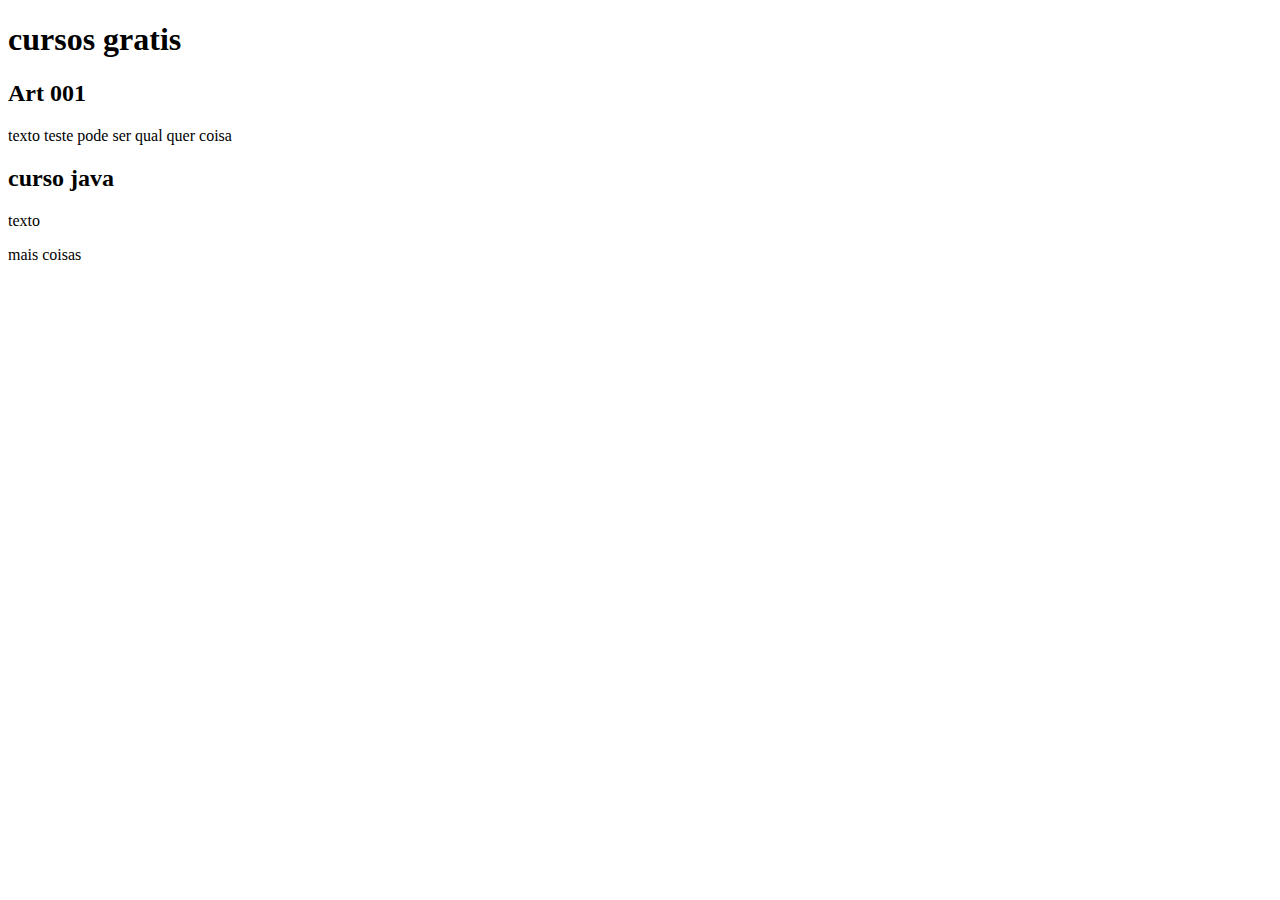
==== index.html @ a662ef44 "mais coisas" ====
<!DOCTYPE html>
<html lang="pt-br">
<head>
    <meta charset="UTF-8">
    <meta http-equiv="X-UA-Compatible" content="IE=edge">
    <meta name="viewport" content="width=device-width, initial-scale=1.0">
    <title>Titulo site</title>
<body>
  <main>
    <head>
        <h1>cursos gratis</h1>
        <article>
            <h2>
                Art 001
            </h2>
            <p>texto teste pode ser qual quer coisa </p>
        </article>
        <article>
            <h2>curso java</h2>
            <p>texto</p>
            mais coisas
        </article>
    </head>
  </main>
</body>
</html>
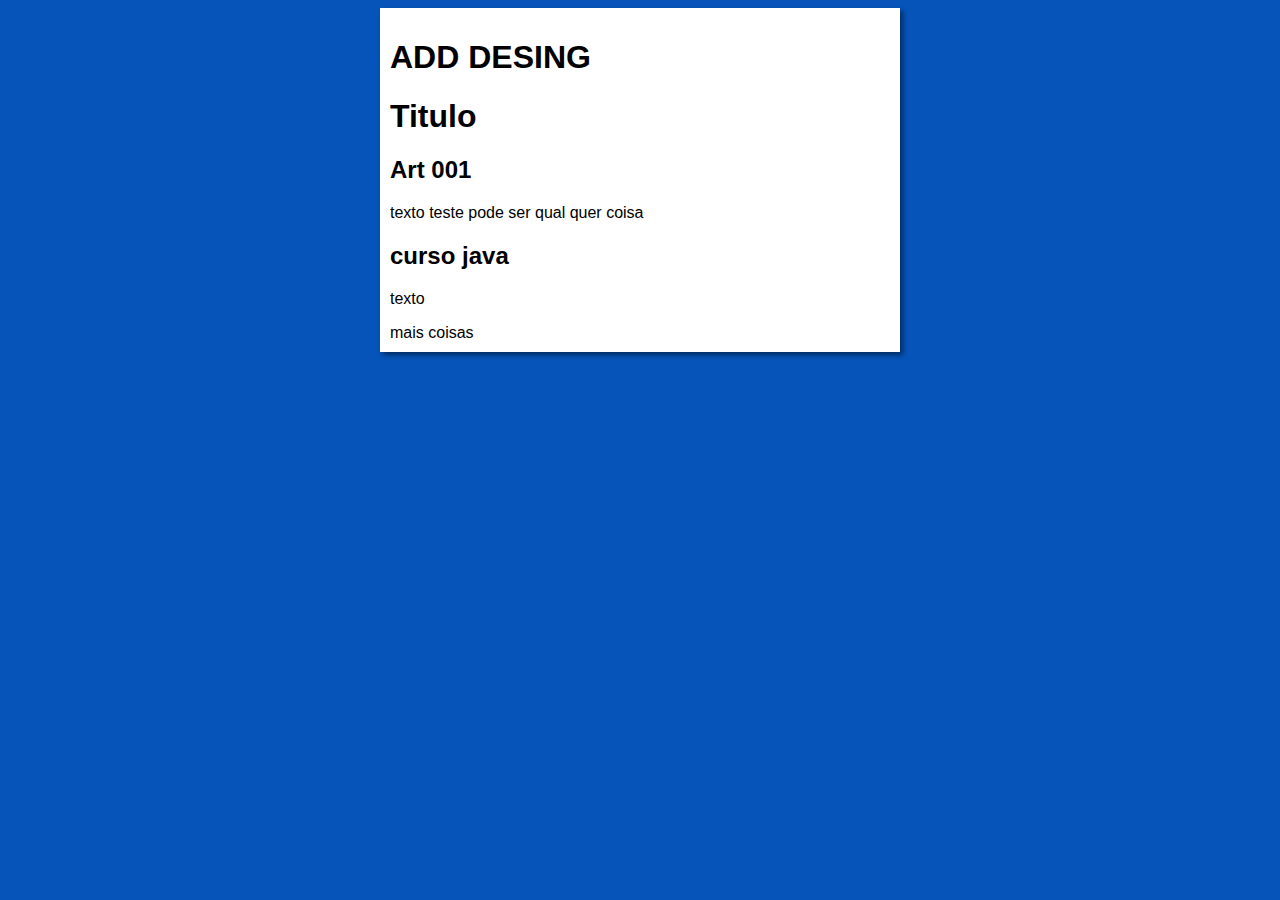
==== commit 0a492d87: "Merge branch 'conteudo'" ====
--- a/index.html
+++ b/index.html
@@ -4,11 +4,15 @@
     <meta charset="UTF-8">
     <meta http-equiv="X-UA-Compatible" content="IE=edge">
     <meta name="viewport" content="width=device-width, initial-scale=1.0">
-    <title>Titulo site</title>
+    <link rel="stylesheet" href="estilos/style.css">
+    <title>Curso em video</title>
+</head>
 <body>
   <main>
     <head>
-        <h1>cursos gratis</h1>
+
+        <h1> ADD DESING</h1>
+        <h1>Titulo</h1>
         <article>
             <h2>
                 Art 001
--- a/estilos/style.css
+++ b/estilos/style.css
@@ -0,0 +1,13 @@
+*{
+    font-family:Arial, Helvetica, sans-serif;
+}
+body{
+    background-color: rgb(6, 84, 185);
+}
+main{
+    background-color: white;
+    width: 500px;
+    margin: auto;
+    padding: 10px;
+    box-shadow: 3px 3px 5px rgba(0, 0,0, 0.473);
+}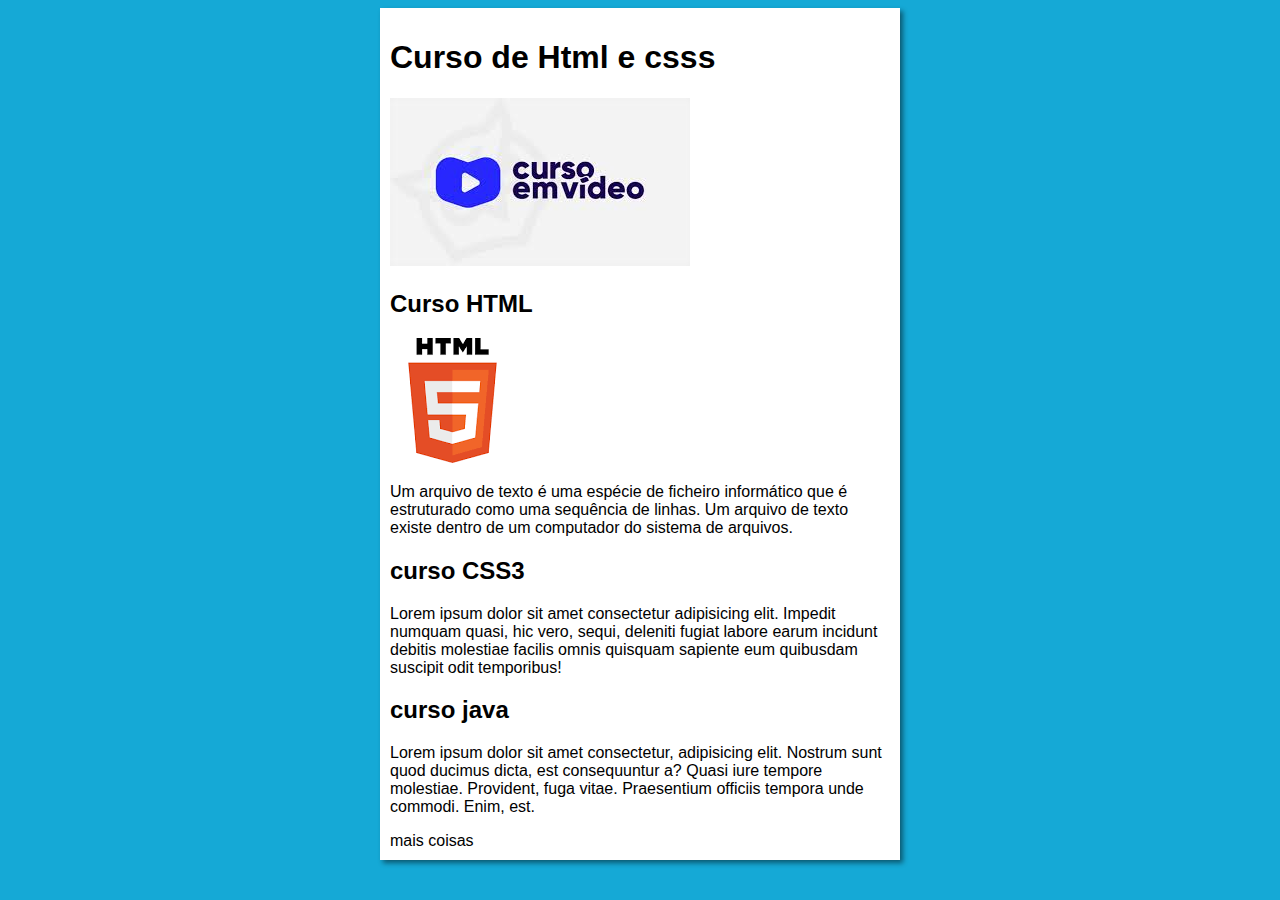
==== commit fca3105c: "atualizar" ====
--- a/index.html
+++ b/index.html
@@ -4,24 +4,31 @@
     <meta charset="UTF-8">
     <meta http-equiv="X-UA-Compatible" content="IE=edge">
     <meta name="viewport" content="width=device-width, initial-scale=1.0">
-    <link rel="stylesheet" href="estilos/style.css">
+    <link rel="stylesheet" href="public/assets/Css/style.css">
     <title>Curso em video</title>
 </head>
 <body>
   <main>
     <head>
 
-        <h1> ADD DESING</h1>
-        <h1>Titulo</h1>
+        <h1> Curso de Html e csss </h1>
+        <img src="public/assets/img/logo_cursoemvideo.jpg" alt="">
+
         <article>
             <h2>
-                Art 001
+                Curso HTML
             </h2>
-            <p>texto teste pode ser qual quer coisa </p>
+            <img src="/public/assets/img/html_logo.png" alt="">
+            <p>Um arquivo de texto é uma espécie de ficheiro informático que é estruturado como uma sequência de linhas. Um arquivo de texto existe dentro de um computador do sistema de arquivos. </p>
+        </article>
+        <article>
+            <h2>curso CSS3</h2>
+            <p>Lorem ipsum dolor sit amet consectetur adipisicing elit. Impedit numquam quasi, hic vero, sequi, deleniti fugiat labore earum incidunt debitis molestiae facilis omnis quisquam sapiente eum quibusdam suscipit odit temporibus!</p>
+           
         </article>
         <article>
             <h2>curso java</h2>
-            <p>texto</p>
+            <p>Lorem ipsum dolor sit amet consectetur, adipisicing elit. Nostrum sunt quod ducimus dicta, est consequuntur a? Quasi iure tempore molestiae. Provident, fuga vitae. Praesentium officiis tempora unde commodi. Enim, est.</p>
             mais coisas
         </article>
     </head>
--- a/public/assets/Css/style.css
+++ b/public/assets/Css/style.css
@@ -0,0 +1,13 @@
+*{
+    font-family:Arial, Helvetica, sans-serif;
+}
+body{
+    background-color: rgb(21, 169, 214);
+}
+main{
+    background-color: white;
+    width: 500px;
+    margin: auto;
+    padding: 10px;
+    box-shadow: 3px 3px 5px rgba(0, 0,0, 0.473);
+}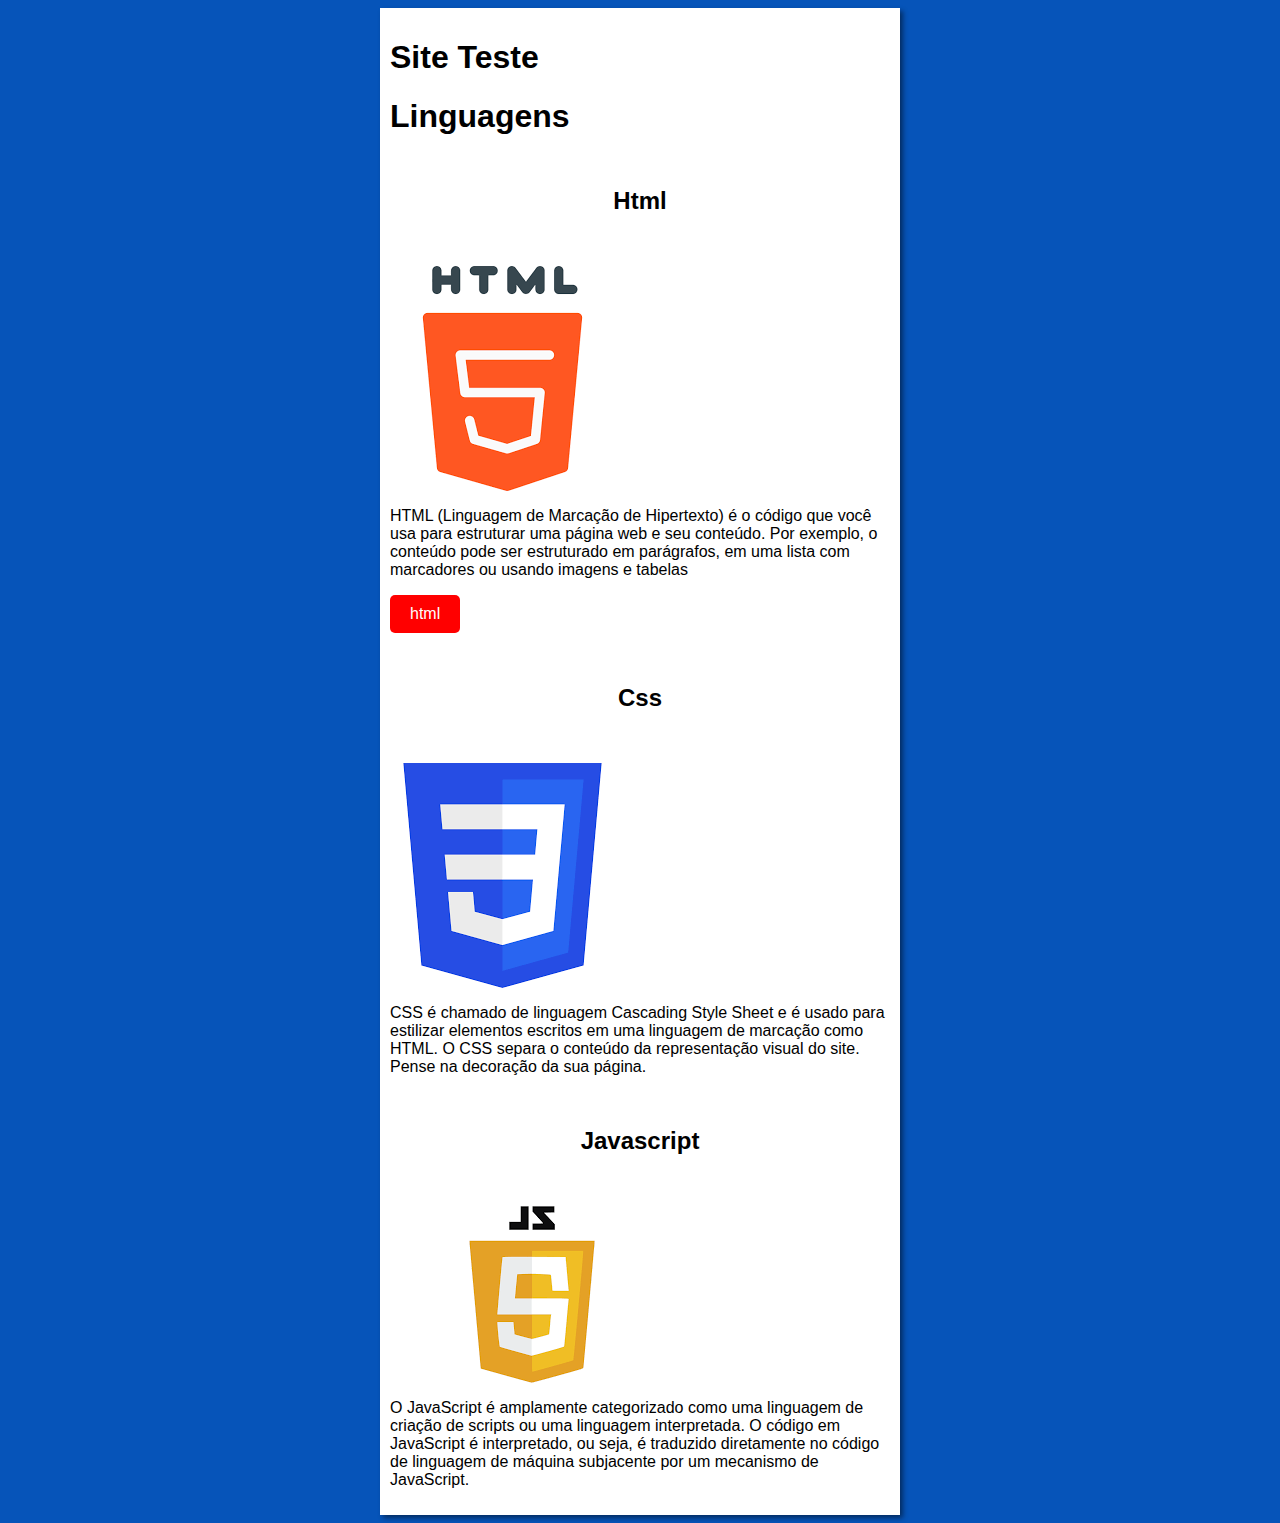
==== commit 17ddaba0: "Atualizacao_19" ====
--- a/index.html
+++ b/index.html
@@ -4,32 +4,35 @@
     <meta charset="UTF-8">
     <meta http-equiv="X-UA-Compatible" content="IE=edge">
     <meta name="viewport" content="width=device-width, initial-scale=1.0">
-    <link rel="stylesheet" href="public/assets/Css/style.css">
+    <link rel="stylesheet" href="Assets/Css/style.css">
     <title>Curso em video</title>
 </head>
 <body>
   <main>
     <head>
 
-        <h1> Curso de Html e csss </h1>
-        <img src="public/assets/img/logo_cursoemvideo.jpg" alt="">
-
+        <h1> Site Teste </h1>
+        <h1 class="">Linguagens </h1>
         <article>
-            <h2>
-                Curso HTML
-            </h2>
-            <img src="/public/assets/img/html_logo.png" alt="">
-            <p>Um arquivo de texto é uma espécie de ficheiro informático que é estruturado como uma sequência de linhas. Um arquivo de texto existe dentro de um computador do sistema de arquivos. </p>
+            
+            <h2 class="htm_pv">  Html <br></h2>
+            <img src="Assets/images/Html_logo.png" alt="" class="img_todas">
+            <p>HTML (Linguagem de Marcação de Hipertexto) é o código que você usa para estruturar uma página web e seu conteúdo. Por exemplo, o conteúdo pode ser estruturado em parágrafos, em uma lista com marcadores ou usando imagens e tabelas </p>
+            <nav>
+            
+                <a class="botao-link" href="Assets/Html/pag_html.html">html</a>
+            </nav>
         </article>
         <article>
-            <h2>curso CSS3</h2>
-            <p>Lorem ipsum dolor sit amet consectetur adipisicing elit. Impedit numquam quasi, hic vero, sequi, deleniti fugiat labore earum incidunt debitis molestiae facilis omnis quisquam sapiente eum quibusdam suscipit odit temporibus!</p>
-           
+            <h2 class="css_pv">Css</h2>
+            <img src="Assets/images/Css_logo.png" alt="" class="img_todas">
+            <p>CSS é chamado de linguagem Cascading Style Sheet e é usado para estilizar elementos escritos em uma linguagem de marcação como HTML. O CSS separa o conteúdo da representação visual do site. Pense na decoração da sua página.</p>
+            
         </article>
         <article>
-            <h2>curso java</h2>
-            <p>Lorem ipsum dolor sit amet consectetur, adipisicing elit. Nostrum sunt quod ducimus dicta, est consequuntur a? Quasi iure tempore molestiae. Provident, fuga vitae. Praesentium officiis tempora unde commodi. Enim, est.</p>
-            mais coisas
+            <h2 class="js_pv">Javascript</h2>
+            <img src="Assets/images/logo_js.png" alt="" class="img_todas">
+            <p>O JavaScript é amplamente categorizado como uma linguagem de criação de scripts ou uma linguagem interpretada. O código em JavaScript é interpretado, ou seja, é traduzido diretamente no código de linguagem de máquina subjacente por um mecanismo de JavaScript.</p>
         </article>
     </head>
   </main>
--- a/Assets/Css/style.css
+++ b/Assets/Css/style.css
@@ -0,0 +1,49 @@
+*{
+    font-family:Arial, Helvetica, sans-serif;
+}
+body{
+    background-color: rgb(6, 84, 185);
+}
+main{
+    background-color: white;
+    width: 500px;
+    margin: auto;
+    padding: 10px;
+    box-shadow: 3px 3px 5px rgba(0, 0,0, 0.473);
+}
+.htm_pv{
+    display: flex;
+    justify-content: center; /* Centraliza horizontalmente */
+    align-items: center; /* Centraliza verticalmente */
+    height: 10vh; /* Ou outra altura desejada */
+}
+.css_pv{
+    display: flex;
+    justify-content: center; /* Centraliza horizontalmente */
+    align-items: center; /* Centraliza verticalmente */
+    height: 10vh; /* Ou outra altura desejada */
+}
+.js_pv{
+    display: flex;
+    justify-content: center; /* Centraliza horizontalmente */
+    align-items: center; /* Centraliza verticalmente */
+    height: 10vh; /* Ou outra altura desejada */
+}
+.botao-link {
+    display: inline-block;
+    padding: 10px 20px; /* Ajuste o preenchimento conforme necessário */
+    background-color: #ff0000; /* Cor de fundo do botão */
+    color: #fff; /* Cor do texto do botão */
+    text-decoration: none; /* Remova o sublinhado padrão */
+    border-radius: 5px; /* Cantos arredondados */
+}
+
+/* Estilos de hover (quando o mouse passa por cima) */
+.botao-link:hover {
+    background-color: #ff0000; /* Cor de fundo alterada */
+}
+.img_todas{
+    display: flex;
+    justify-content: center; /* Centraliza horizontalmente */
+    align-items: center; /* Centraliza verticalmente */
+   }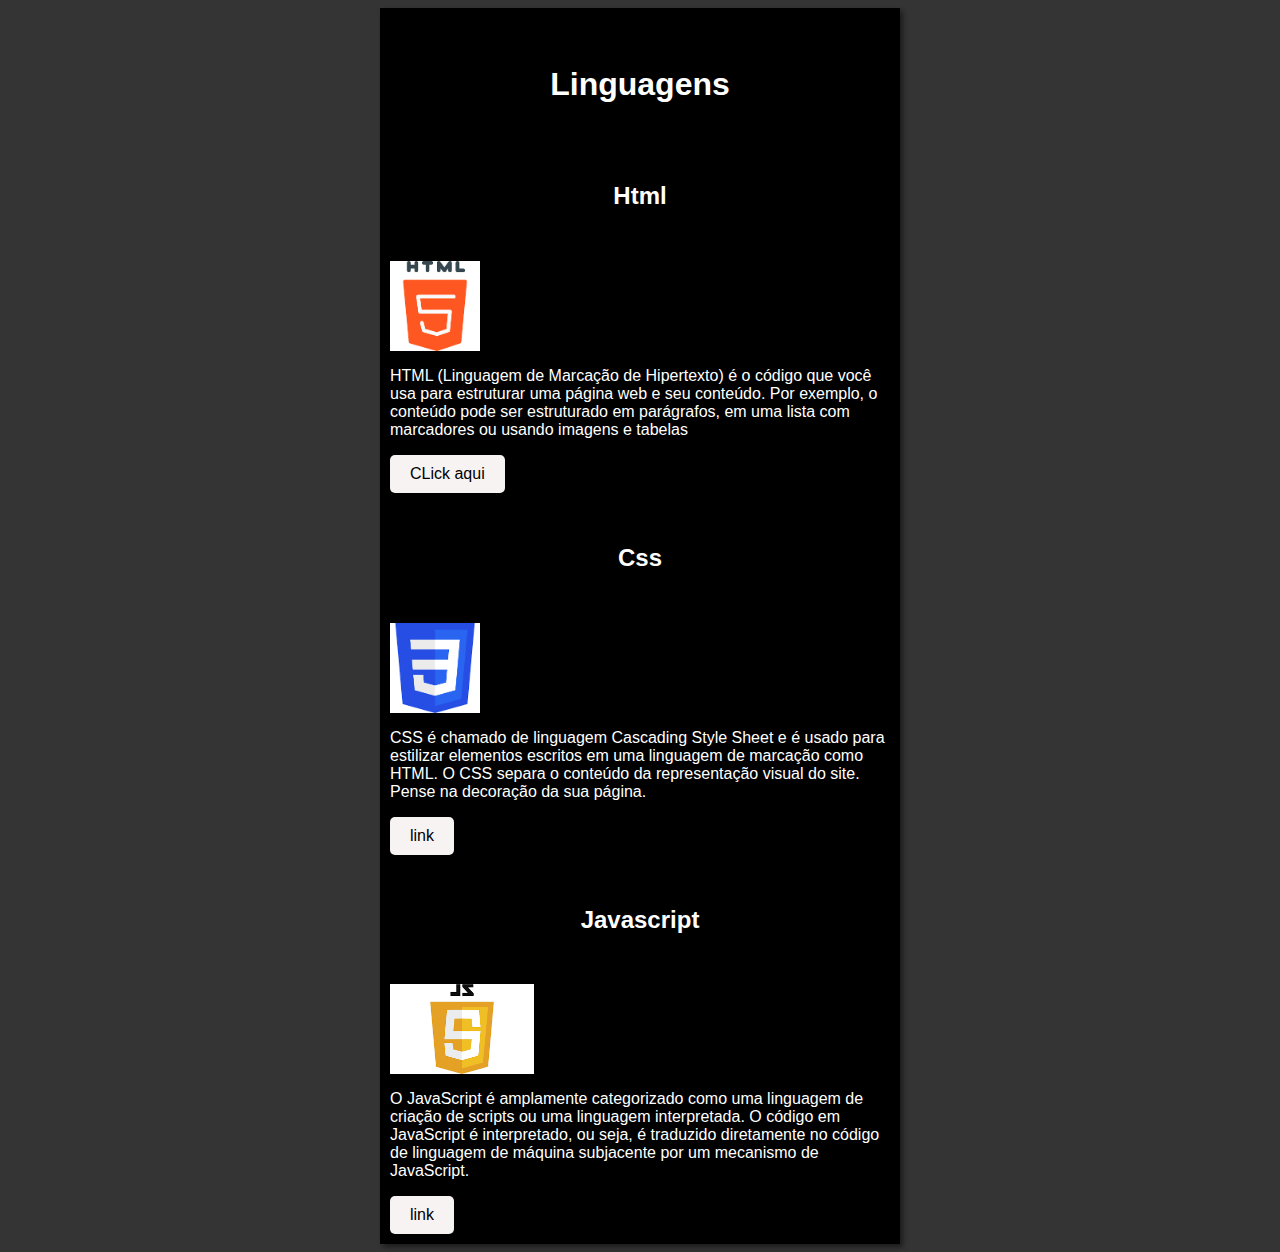
==== commit 131ec763: "finalizado" ====
--- a/index.html
+++ b/index.html
@@ -11,8 +11,8 @@
   <main>
     <head>
 
-        <h1> Site Teste </h1>
-        <h1 class="">Linguagens </h1>
+       
+        <h1 >Linguagens </h1>
         <article>
             
             <h2 class="htm_pv">  Html <br></h2>
@@ -20,19 +20,24 @@
             <p>HTML (Linguagem de Marcação de Hipertexto) é o código que você usa para estruturar uma página web e seu conteúdo. Por exemplo, o conteúdo pode ser estruturado em parágrafos, em uma lista com marcadores ou usando imagens e tabelas </p>
             <nav>
             
-                <a class="botao-link" href="Assets/Html/pag_html.html">html</a>
+                <a class="botao-link" href="Assets/Html/pag_html.html">CLick aqui</a>
             </nav>
         </article>
         <article>
             <h2 class="css_pv">Css</h2>
             <img src="Assets/images/Css_logo.png" alt="" class="img_todas">
             <p>CSS é chamado de linguagem Cascading Style Sheet e é usado para estilizar elementos escritos em uma linguagem de marcação como HTML. O CSS separa o conteúdo da representação visual do site. Pense na decoração da sua página.</p>
-            
+            <nav>
+                <a  class="botao-link" href="Assets/Html/pag_css.html">link</a>
+            </nav>
         </article>
         <article>
             <h2 class="js_pv">Javascript</h2>
             <img src="Assets/images/logo_js.png" alt="" class="img_todas">
             <p>O JavaScript é amplamente categorizado como uma linguagem de criação de scripts ou uma linguagem interpretada. O código em JavaScript é interpretado, ou seja, é traduzido diretamente no código de linguagem de máquina subjacente por um mecanismo de JavaScript.</p>
+            <nav>
+                <a class="botao-link" href="Assets/Html/pag_javascript.html">link</a>
+            </nav>
         </article>
     </head>
   </main>
--- a/Assets/Css/style.css
+++ b/Assets/Css/style.css
@@ -2,14 +2,22 @@
     font-family:Arial, Helvetica, sans-serif;
 }
 body{
-    background-color: rgb(6, 84, 185);
+    background-color: rgb(52, 52, 53);
+    color: white;
 }
 main{
-    background-color: white;
+    background-color: rgb(0, 0, 0);
     width: 500px;
     margin: auto;
     padding: 10px;
     box-shadow: 3px 3px 5px rgba(0, 0,0, 0.473);
+}
+h1{
+    display: flex;
+    justify-content: center; /* Centraliza horizontalmente */
+    align-items: center; /* Centraliza verticalmente */
+    height: 10vh; /* Ou outra altura desejada */
+
 }
 .htm_pv{
     display: flex;
@@ -32,18 +40,19 @@
 .botao-link {
     display: inline-block;
     padding: 10px 20px; /* Ajuste o preenchimento conforme necessário */
-    background-color: #ff0000; /* Cor de fundo do botão */
-    color: #fff; /* Cor do texto do botão */
+    background-color: #f8f3f3; /* Cor de fundo do botão */
+    color: #000000; /* Cor do texto do botão */
     text-decoration: none; /* Remova o sublinhado padrão */
     border-radius: 5px; /* Cantos arredondados */
 }
 
 /* Estilos de hover (quando o mouse passa por cima) */
 .botao-link:hover {
-    background-color: #ff0000; /* Cor de fundo alterada */
+    background-color: #06d143; /* Cor de fundo alterada */
 }
 .img_todas{
     display: flex;
     justify-content: center; /* Centraliza horizontalmente */
     align-items: center; /* Centraliza verticalmente */
+    height: 10vh; /* Ou outra altura desejada */
    }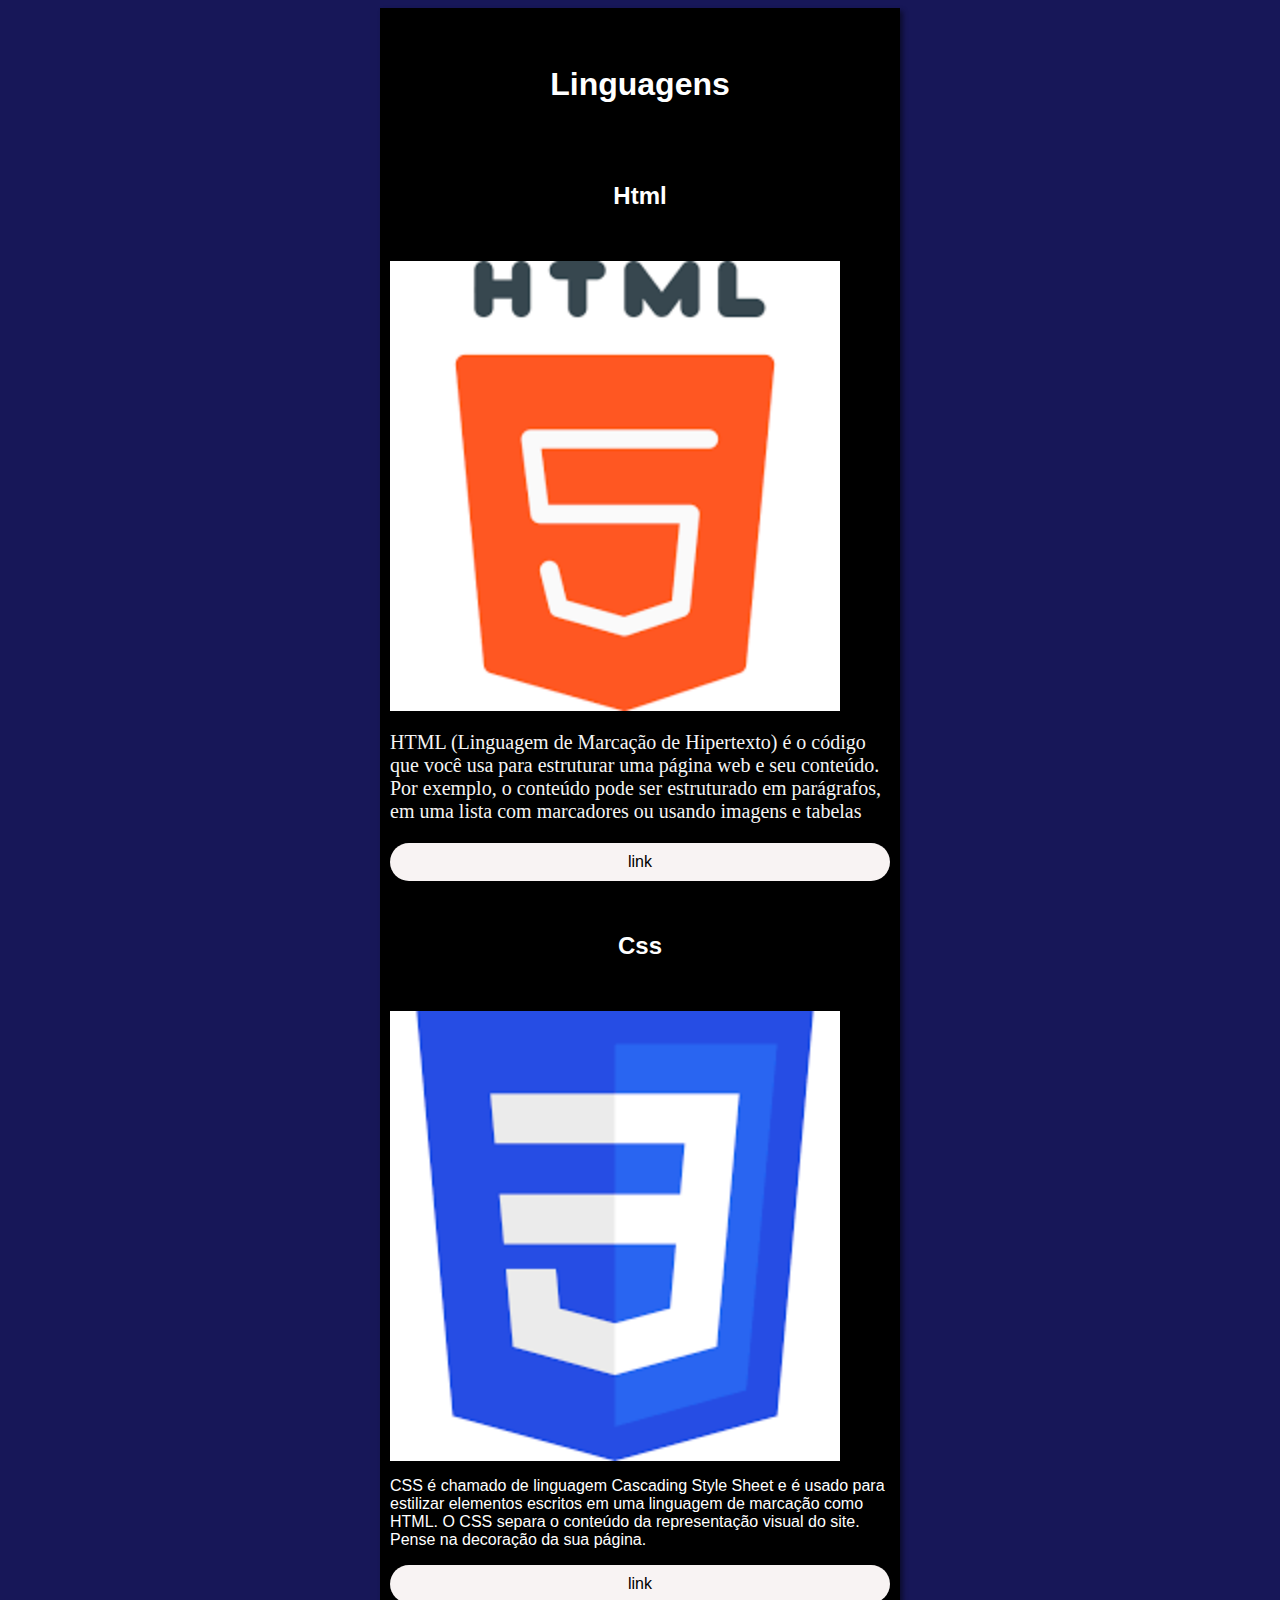
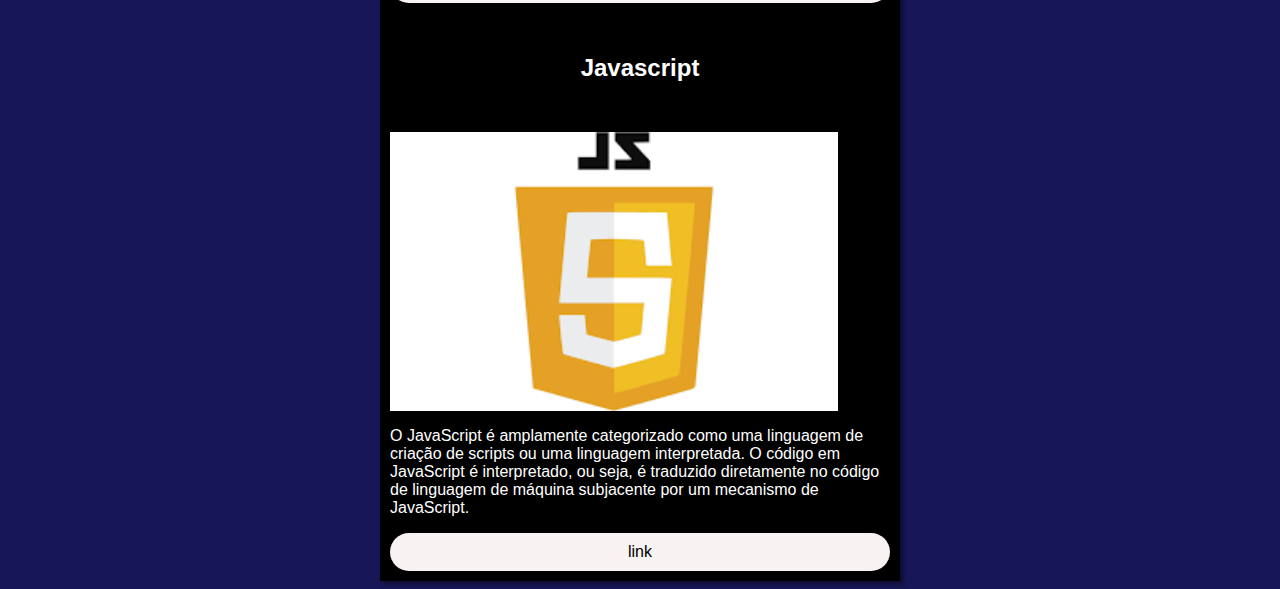
==== commit 7662e565: "css alterado" ====
--- a/index.html
+++ b/index.html
@@ -17,10 +17,10 @@
             
             <h2 class="htm_pv">  Html <br></h2>
             <img src="Assets/images/Html_logo.png" alt="" class="img_todas">
-            <p>HTML (Linguagem de Marcação de Hipertexto) é o código que você usa para estruturar uma página web e seu conteúdo. Por exemplo, o conteúdo pode ser estruturado em parágrafos, em uma lista com marcadores ou usando imagens e tabelas </p>
+            <p  class="texto_centro">HTML (Linguagem de Marcação de Hipertexto) é o código que você usa para estruturar uma página web e seu conteúdo. Por exemplo, o conteúdo pode ser estruturado em parágrafos, em uma lista com marcadores ou usando imagens e tabelas </p>
             <nav>
             
-                <a class="botao-link" href="Assets/Html/pag_html.html">CLick aqui</a>
+                <a class="botao-link" href="Assets/Html/pag_html.html">link</a>
             </nav>
         </article>
         <article>
@@ -33,7 +33,7 @@
         </article>
         <article>
             <h2 class="js_pv">Javascript</h2>
-            <img src="Assets/images/logo_js.png" alt="" class="img_todas">
+            <img src="Assets/images/logo_js.png" alt="" class="img_jv">
             <p>O JavaScript é amplamente categorizado como uma linguagem de criação de scripts ou uma linguagem interpretada. O código em JavaScript é interpretado, ou seja, é traduzido diretamente no código de linguagem de máquina subjacente por um mecanismo de JavaScript.</p>
             <nav>
                 <a class="botao-link" href="Assets/Html/pag_javascript.html">link</a>
--- a/Assets/Css/style.css
+++ b/Assets/Css/style.css
@@ -2,7 +2,7 @@
     font-family:Arial, Helvetica, sans-serif;
 }
 body{
-    background-color: rgb(52, 52, 53);
+    background-color: rgb(23, 23, 88);
     color: white;
 }
 main{
@@ -38,12 +38,19 @@
     height: 10vh; /* Ou outra altura desejada */
 }
 .botao-link {
-    display: inline-block;
+    display:flex;
     padding: 10px 20px; /* Ajuste o preenchimento conforme necessário */
     background-color: #f8f3f3; /* Cor de fundo do botão */
     color: #000000; /* Cor do texto do botão */
     text-decoration: none; /* Remova o sublinhado padrão */
-    border-radius: 5px; /* Cantos arredondados */
+    border-radius: 60vh; /* Cantos arredondados */
+   
+
+    
+    justify-content: center; /* Centraliza horizontalmente */
+    align-items: center; /* Centraliza verticalmente, opcional */
+    height: 2vh; /* Defina uma altura para a centralização vertical, opcional */
+    
 }
 
 /* Estilos de hover (quando o mouse passa por cima) */
@@ -54,5 +61,19 @@
     display: flex;
     justify-content: center; /* Centraliza horizontalmente */
     align-items: center; /* Centraliza verticalmente */
-    height: 10vh; /* Ou outra altura desejada */
-   }+    height: 50vh; /* Ou outra altura desejada */
+   }
+.texto_centro{
+color: #f4f4f4;
+font-family: Inter;
+font-size: 20px;
+font-style: normal;
+font-weight: 400;
+line-height: normal;
+   }
+.img_jv{
+    display: flex;
+    justify-content: center; /* Centraliza horizontalmente */
+    align-items: center; /* Centraliza verticalmente */
+    height: 31vh; 
+}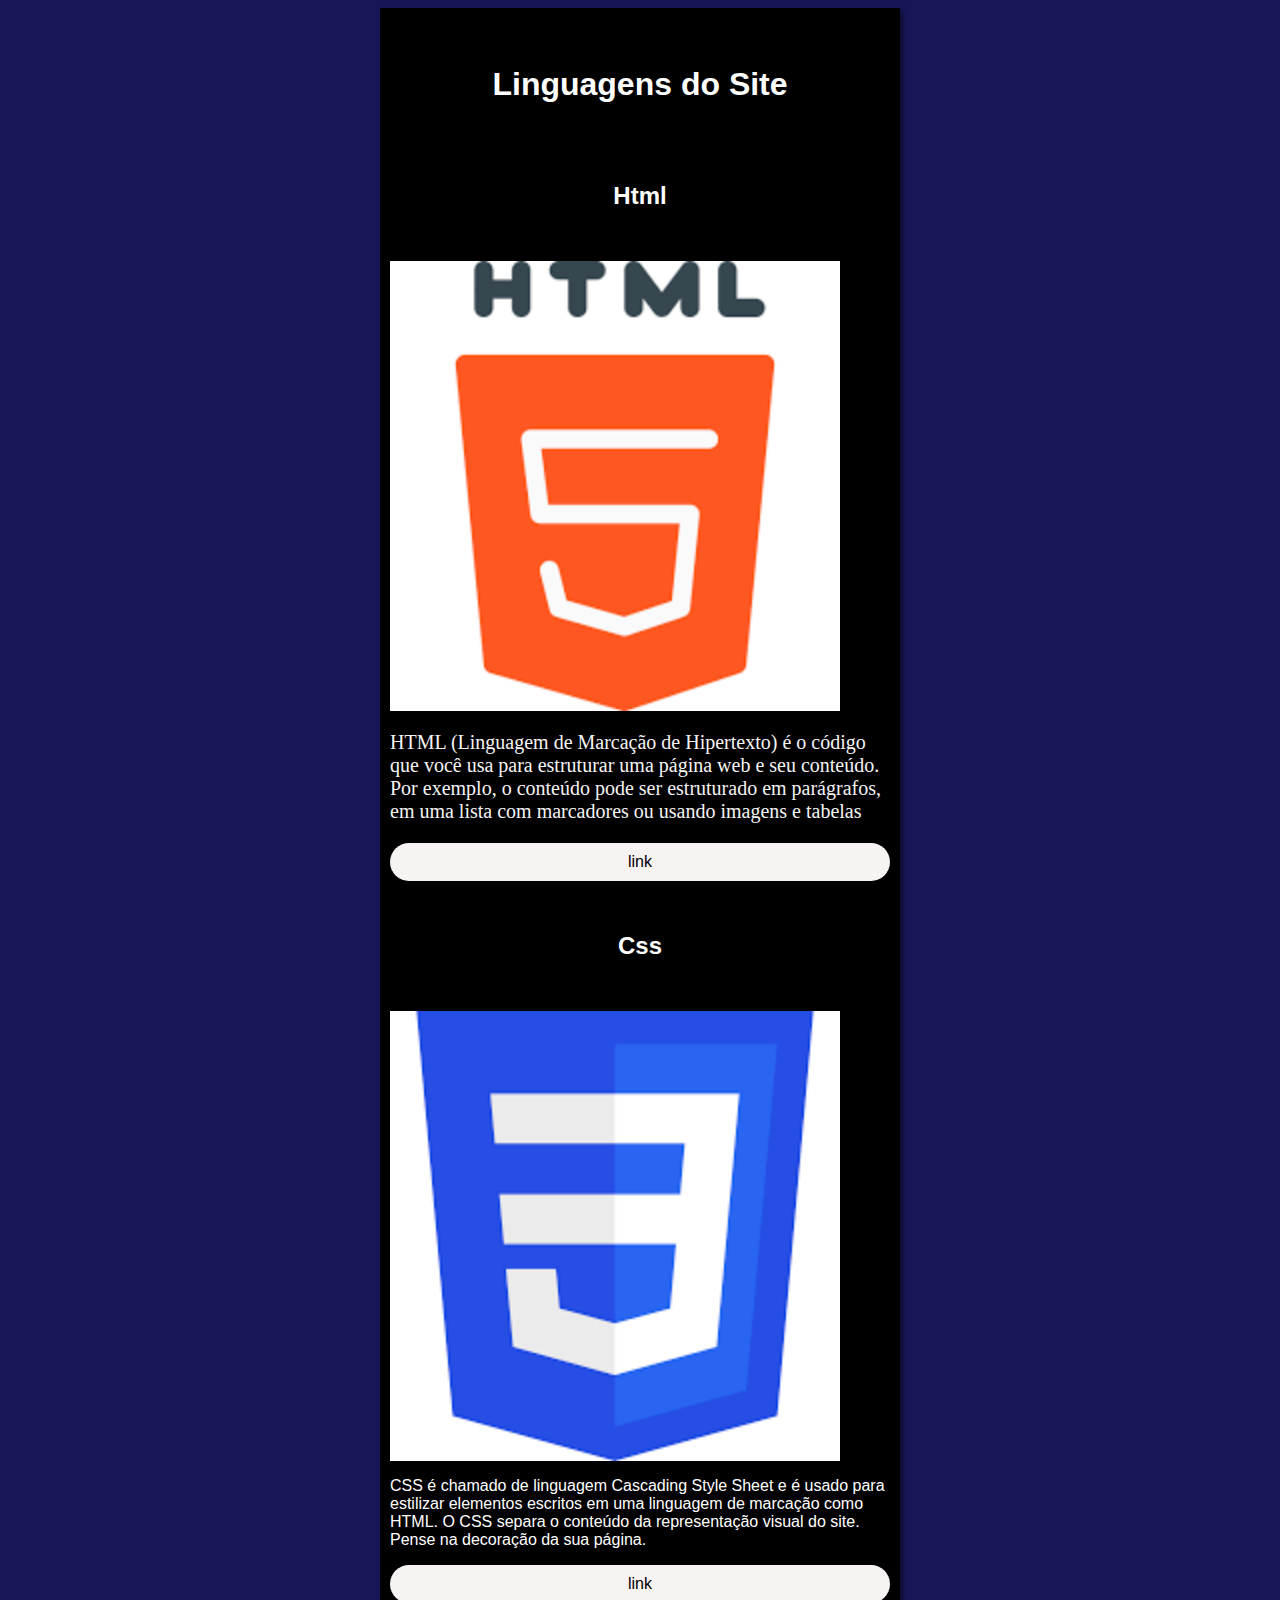
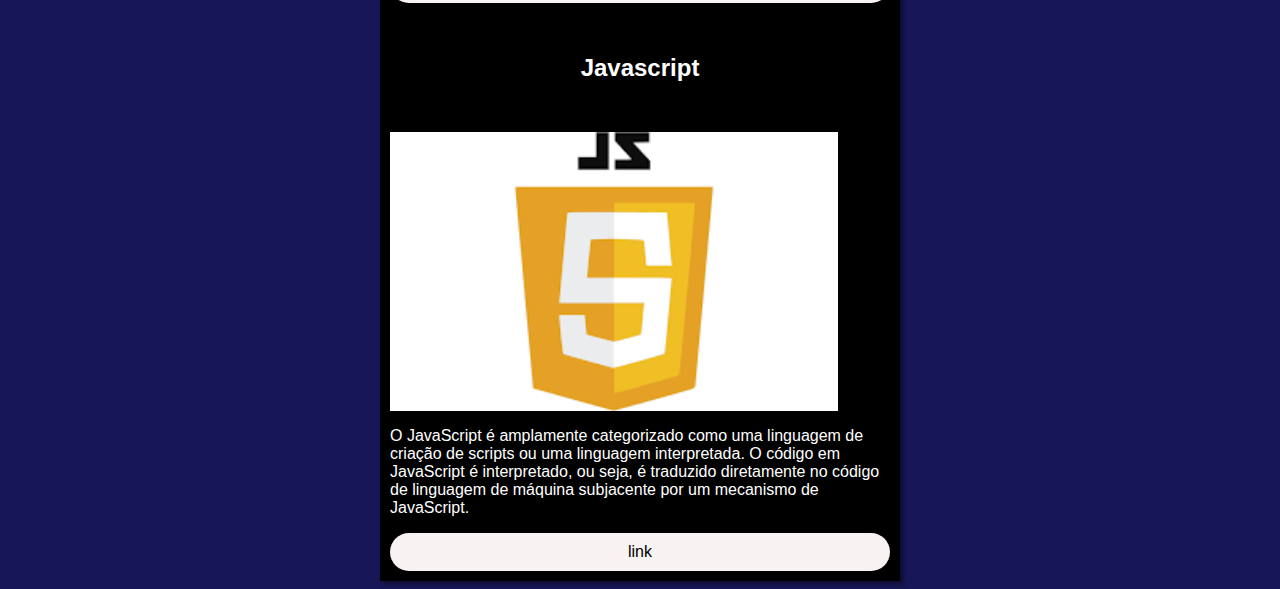
==== commit f09135c5: "Teste" ====
--- a/index.html
+++ b/index.html
@@ -12,7 +12,7 @@
     <head>
 
        
-        <h1 >Linguagens </h1>
+        <h1 >Linguagens do Site </h1>
         <article>
             
             <h2 class="htm_pv">  Html <br></h2>
